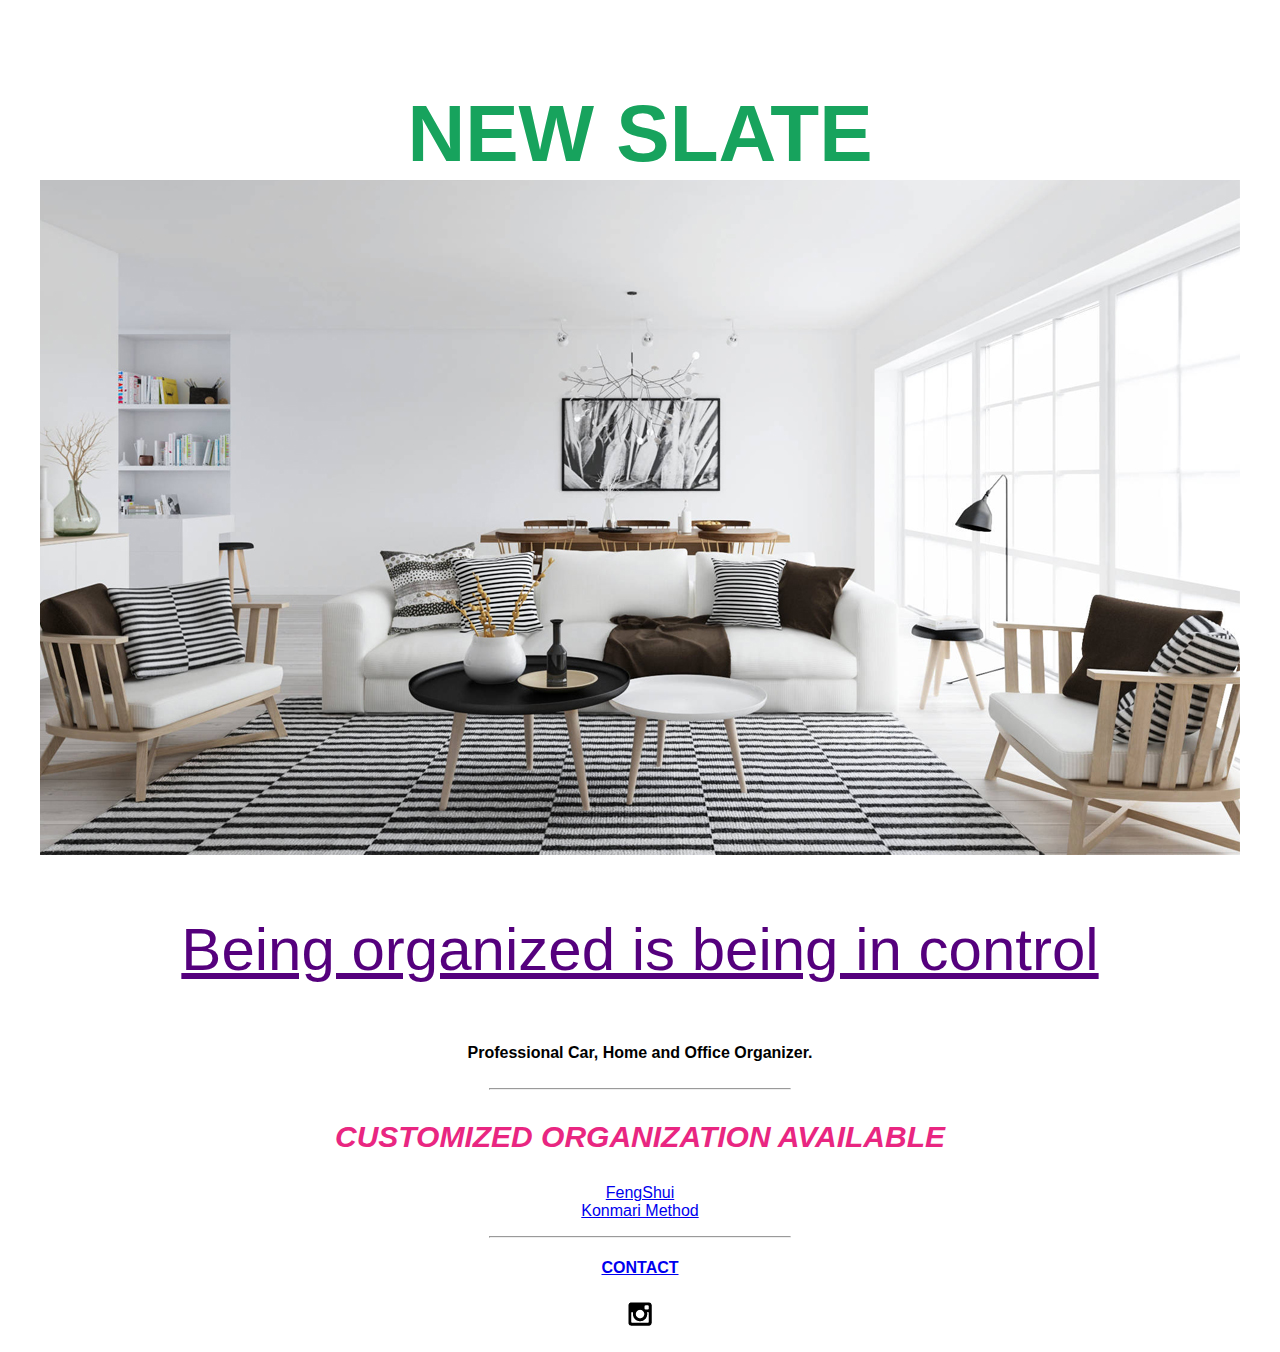
==== unit_3/index.html @ 44300c30 "Unit 3 Font Treatment Mock Up" ====
<html><head>
	<title>NEWSLATE</title>
	<link rel="stylesheet" type="text/css" href="css/style.css">
	<style>
body  {
    background-image: url("images/granite_background.png");
    background-repeat: no-repeat;
    background-size: cover;
}
</style>
</head>
	<body>
		<h1>NEW SLATE</h1>
		<img src="images/organized_home.jpg">
		<p id="slogan"> Being organized is being in control</p>
<!-- 		<img src="images/newsprint.jpg">
 -->		<p id="description">Professional Car, Home and Office Organizer.</p>
 		 	<br>
			<hr>
		<h3>Customized Organization Available</h3>
		<ul>
			<li><a href="https://en.wikipedia.org/wiki/Feng_shui">FengShui</a>
			</li>
			<li><a href="https://www.popsugar.com/home/Proof-Marie-Kondo-KonMari-Method-Works-37622676">Konmari Method</a>
			</li>
		</ul>
		<hr>
		<h4><a href="mailto:newslate@gmail.com?subject=Questions for New Slate Organization">Contact</a>
		</h4>

		<h5><a href="https://www.instagram.com/newslate" target="_blank">

    <img alt="" class="pp-tile__layer__inner" src="images/instagram.png"></span>
<span class="pp-tile__layer pp-tile__layer--image" data-order="1">
</span>

</body></html>
---- unit_3/css/style.css ----
body{
  font-family: Helvetica;
  font-size: 16px;
  text-align: center;
  color: #f2f2f2;
}
h1{
	font-family: Tahoma, sans-serif;
	font-size: 80px;
	text-transform: uppercase;
	color: #17A35D;
	margin-bottom: 0;
	padding-top: 80px;
	}
p{
	margin-top: 0
	color: #f2f2f2;
	}
h3{
	font-size: 30px;
	font-style: italic;
	text-transform: uppercase;
	color: #E92681;
	}
hr{width: 300px;
}
ul {
  list-style-type: none;
  padding-left:0;
  color: #FF4100;
}
h4{
	color: #FF4100;
	text-transform: uppercase;
}
#slogan{
	font-style: regular;
	font-size: 60px;
	text-decoration: underline;
	color: #55007D;
}
#description{
	font-weight: bold;
	margin-bottom: 0;
	margin-top: 0;
	color: #000000;
}
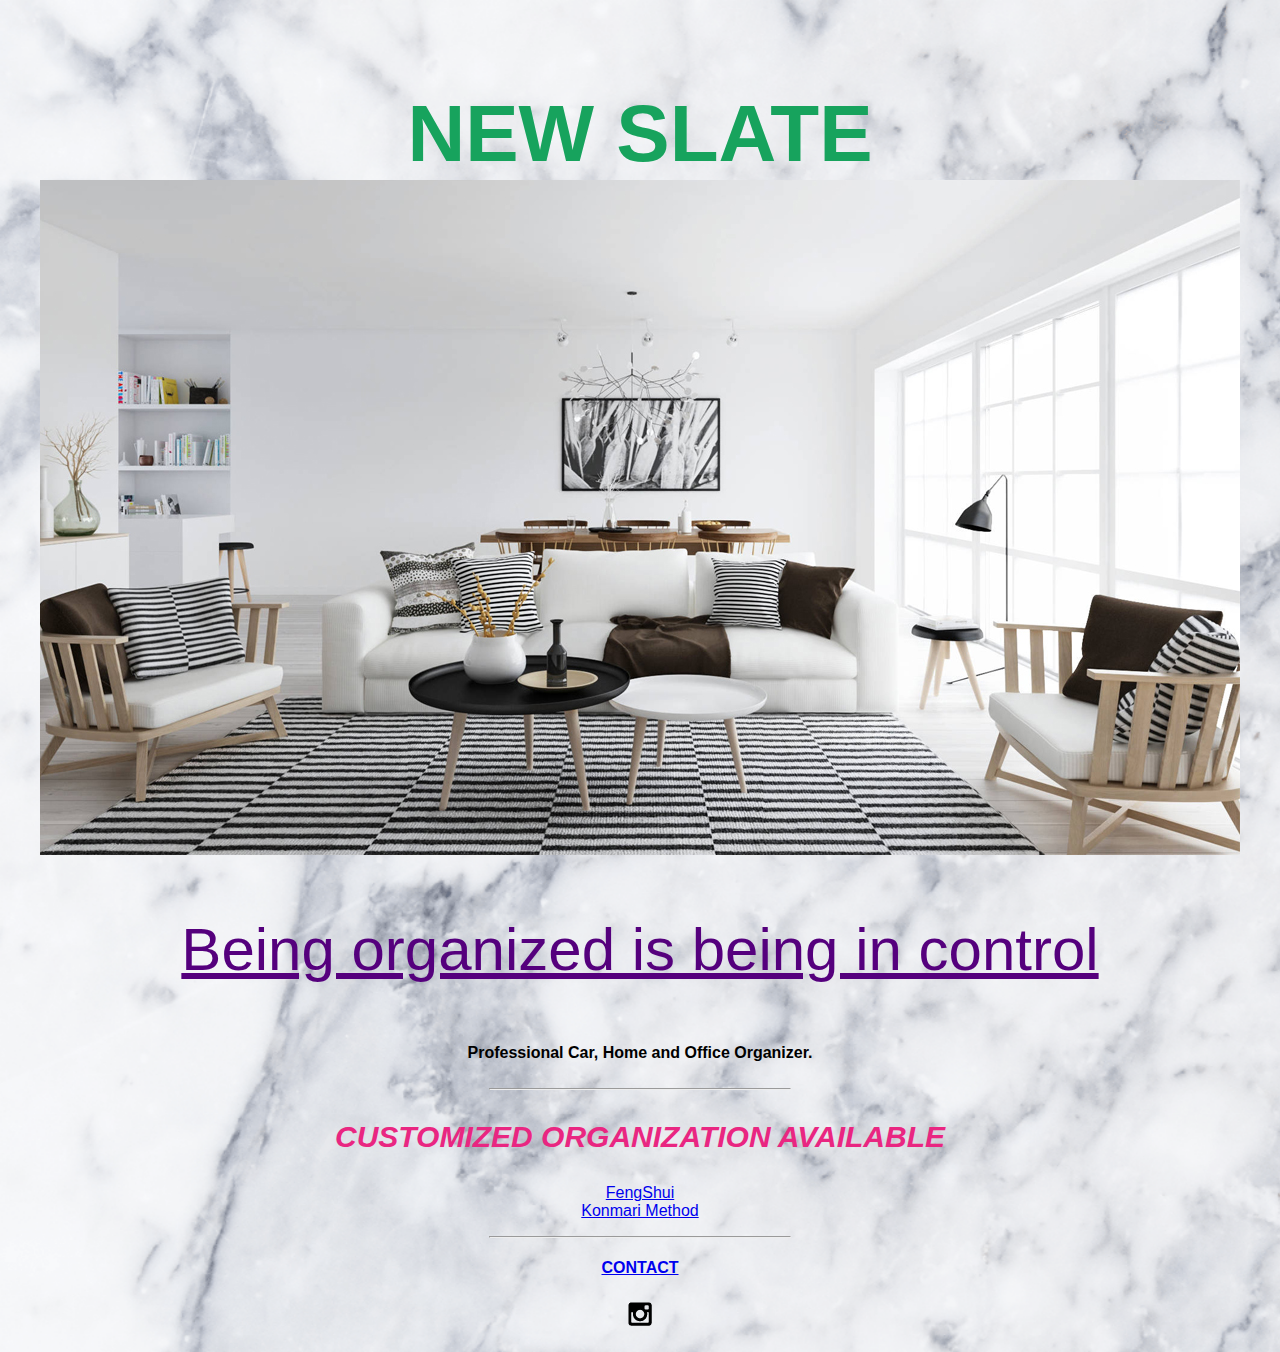
==== commit bff86ffe: "GRANITE IMAGE" ====
--- a/unit_3/index.html
+++ b/unit_3/index.html
@@ -3,7 +3,7 @@
 	<link rel="stylesheet" type="text/css" href="css/style.css">
 	<style>
 body  {
-    background-image: url("images/granite_background.png");
+    background-image: url("images/GRANITE_BACKGROUND.png");
     background-repeat: no-repeat;
     background-size: cover;
 }
